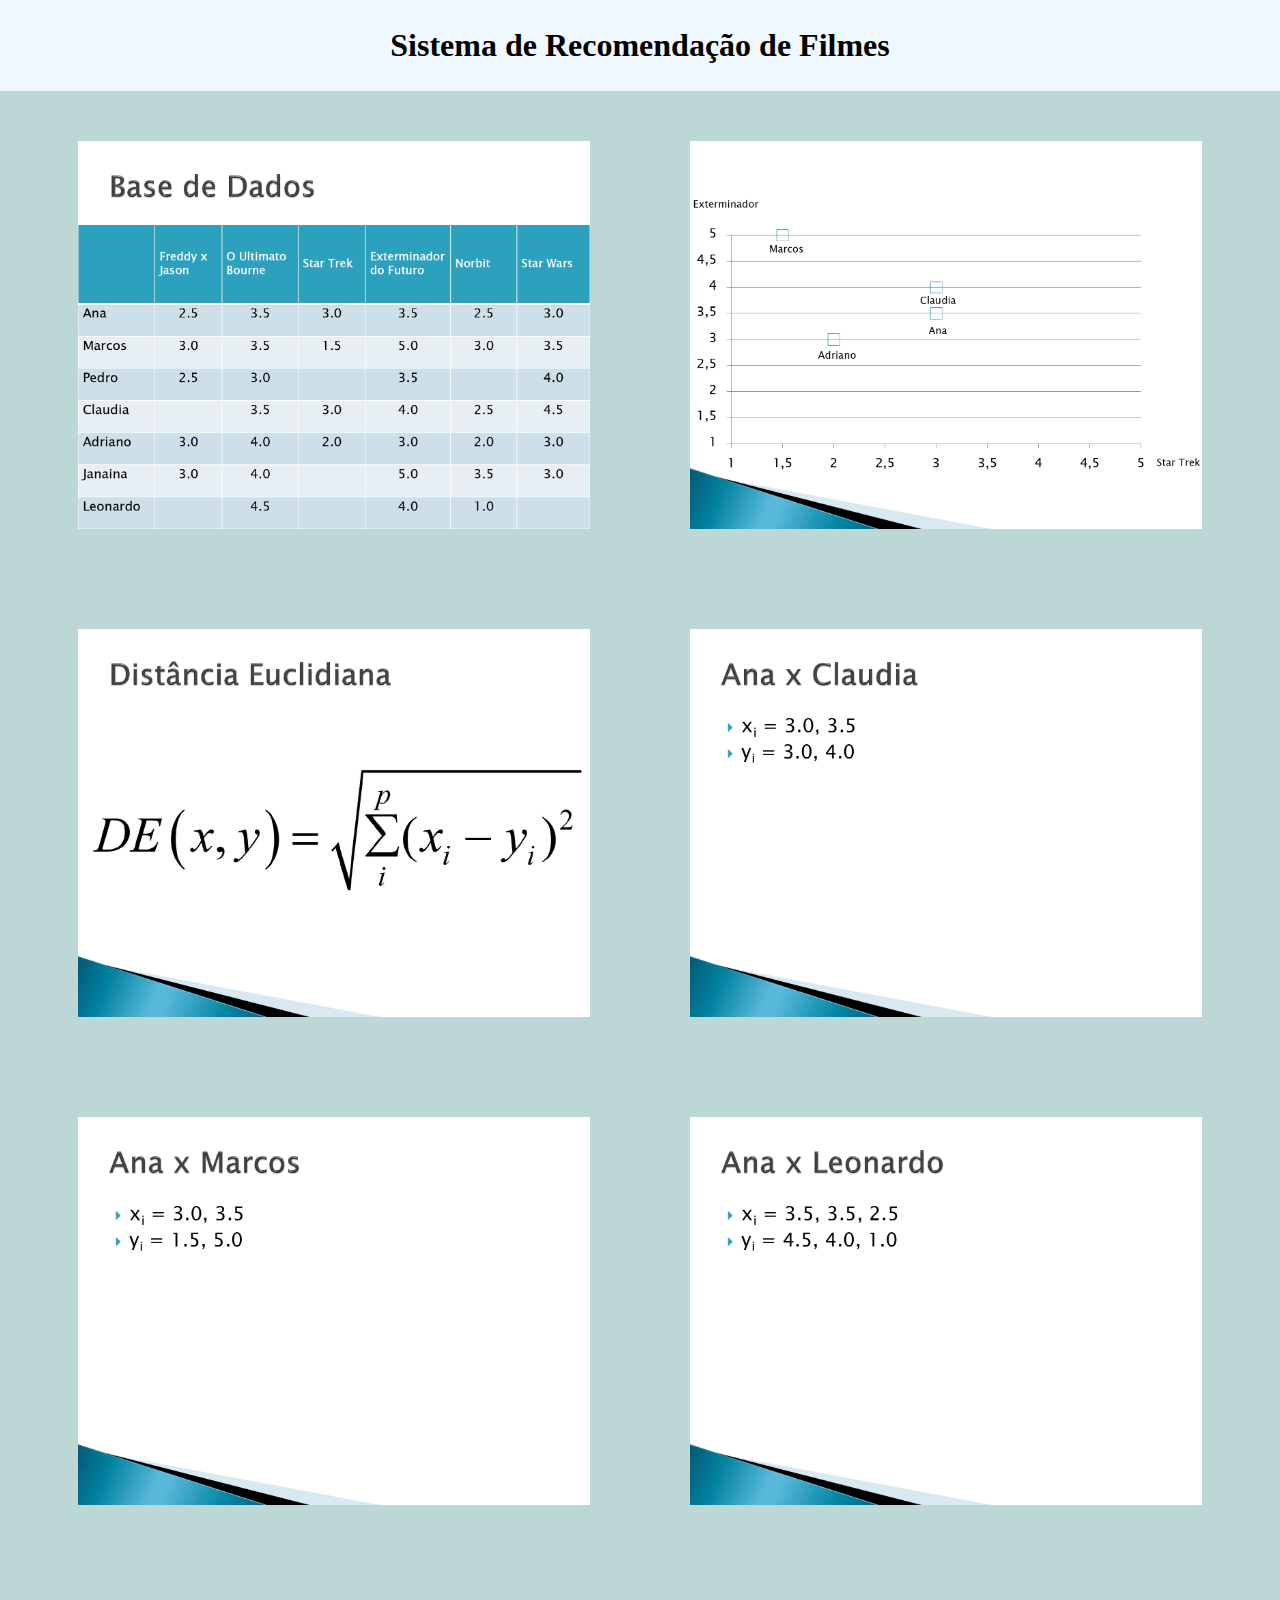
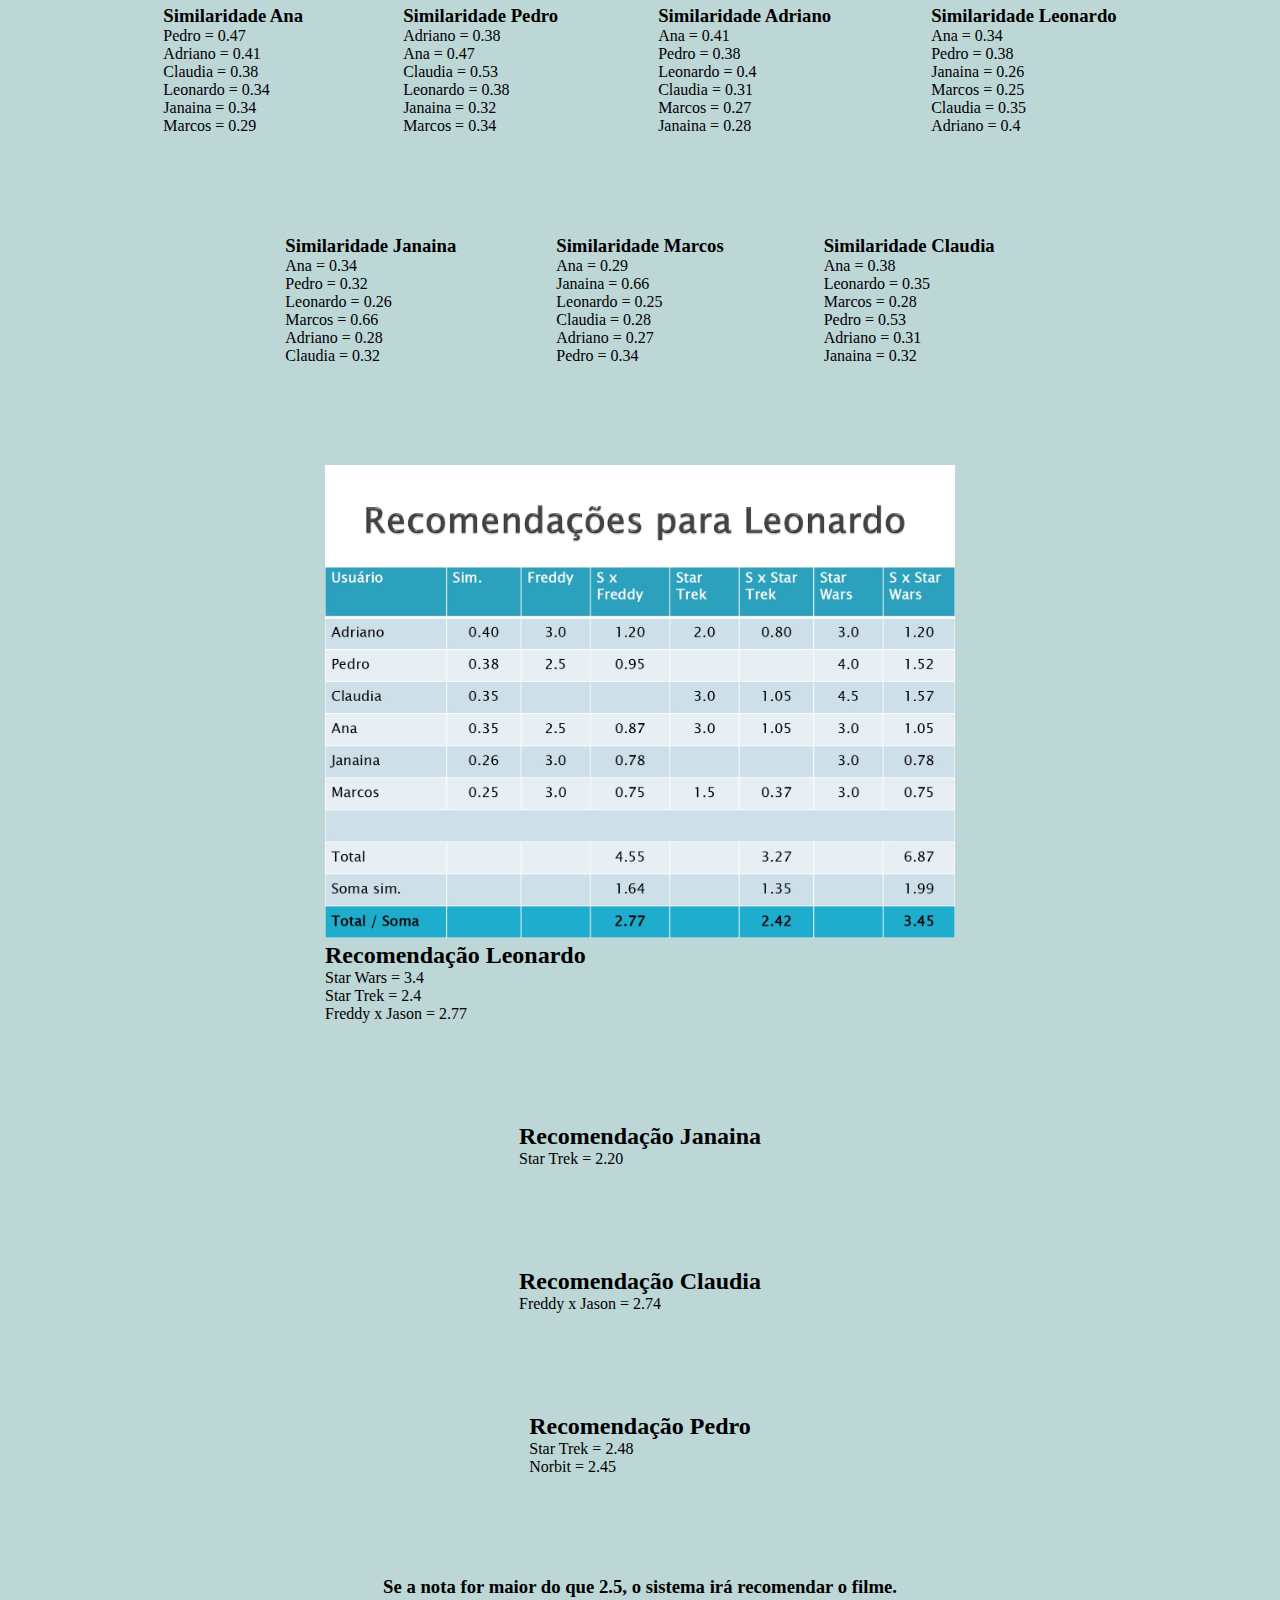
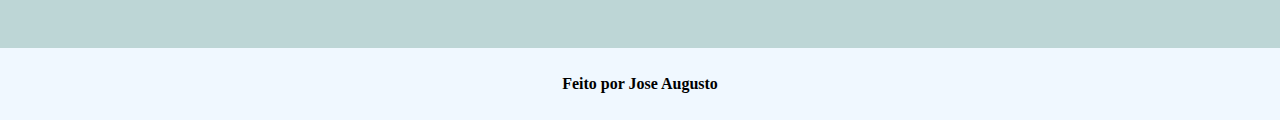
==== index.html @ a036a20c "confirmar" ====
<!DOCTYPE html>
<html lang="pt-br">
<head>
    <meta charset="UTF-8">
    <meta http-equiv="X-UA-Compatible" content="IE=edge">
    <meta name="viewport" content="width=device-width, initial-scale=1.0">
    <link rel="stylesheet" href="style.css">
    <title>Recomendação de Filmes</title>
</head>
<body>
    <header>
        <h1>Sistema de Recomendação de Filmes</h1>
    </header>
    <main>
        <div class="dados">
            <picture>
                <img src="imgs/Base de Dados.jpg" alt="Base de Dados">
            </picture>
        </div>
        <div class="grafico">
            <picture>
                <img src="imgs/Gráfico de Dispersão dos Usuários e Filmes.jpg" alt="Gráfico">
            </picture>
        </div>
        <div class="formula">
            <picture>
                <img src="imgs/Distancia Euclidiana.jpg" alt="Formula">
            </picture>
        </div>
        <div class="ana-x-claudia">
            <picture>
                <img src="imgs/Ana-x-Claudia.jpg" alt="Ana-x-Claudia">
            </picture>
        </div>
        <div class="ana-x-marcos">
            <picture>
                <img src="imgs/Ana-x-Marcos.jpg" alt="Ana-x-Marcos">
            </picture>
        </div>
        <div class="ana-x-leo">
            <picture>
                <img src="imgs/Ana-x-Leo.jpg" alt="Ana-x-Leo">
            </picture>
        </div>
        <div class="similaridade-ana">
            <h3>Similaridade Ana</h3>
            <p>Pedro = 0.47</p>
            <p>Adriano = 0.41</p>
            <p>Claudia = 0.38</p>
            <p>Leonardo = 0.34</p>
            <p>Janaina = 0.34</p>
            <p>Marcos = 0.29</p>
        </div>
        <div class="similaridade-Pedro">
            <h3>Similaridade Pedro</h3>
            <p>Adriano = 0.38</p>
            <p>Ana = 0.47</p>
            <p>Claudia = 0.53</p>
            <p>Leonardo = 0.38</p>
            <p>Janaina = 0.32</p>
            <p>Marcos = 0.34</p>
        </div>
        <div class="similaridade-Adriano">
            <h3>Similaridade Adriano</h3>
            <p>Ana = 0.41</p>
            <p>Pedro = 0.38</p>
            <p>Leonardo = 0.4</p>
            <p>Claudia = 0.31</p>
            <p>Marcos = 0.27</p>
            <p>Janaina = 0.28</p>
        </div>
        <div class="similaridade-Leonardo">
            <h3>Similaridade Leonardo</h3>
            <p>Ana = 0.34</p>
            <p>Pedro = 0.38</p>
            <p>Janaina = 0.26</p>
            <p>Marcos = 0.25</p>
            <p>Claudia = 0.35</p>
            <p>Adriano = 0.4</p>
        </div>
        <div class="similaridade-Janaina">
            <h3>Similaridade Janaina</h3>
            <p>Ana = 0.34</p>
            <p>Pedro = 0.32</p>
            <p>Leonardo = 0.26</p>
            <p>Marcos = 0.66</p>
            <p>Adriano = 0.28</p>
            <p>Claudia = 0.32</p>
        </div>
        <div class="similaridade-Marcos">
            <h3>Similaridade Marcos</h3>
            <p>Ana = 0.29</p>
            <p>Janaina = 0.66</p>
            <p>Leonardo = 0.25</p>
            <p>Claudia = 0.28</p>
            <p>Adriano = 0.27</p>
            <p>Pedro = 0.34</p>
        </div>
        <div class="similaridade-Claudia">
            <h3>Similaridade Claudia</h3>
            <p>Ana = 0.38</p>
            <p>Leonardo = 0.35</p>
            <p>Marcos = 0.28</p>
            <p>Pedro = 0.53</p>
            <p>Adriano = 0.31</p>
            <p>Janaina = 0.32</p>
        </div>
        <section class="recomendacao">
            <div class="recomendacao-leo">
                <picture>
                    <img src="imgs/Recomendacao Leo.jpg" alt="Recomendacao Leo" id="reco-leo">
                    <h2>Recomendação Leonardo</h2>
                    <p>Star Wars = 3.4</p>
                    <p>Star Trek = 2.4</p>
                    <p>Freddy x Jason = 2.77</p>
                </picture>
            </div>
            <div class="recomendacao-janaina">
                <h2>Recomendação Janaina</h2>
                <p>Star Trek = 2.20</p>
            </div>
            <div class="recomendacao-claudia">
                <h2>Recomendação Claudia</h2>
                <p>Freddy x Jason = 2.74</p>
            </div>
            <div class="recomendacao-pedro">
                <h2>Recomendação Pedro</h2>
                <p>Star Trek = 2.48</p>
                <p>Norbit = 2.45</p>
            </div>
        </section>
        <div class="resultado">
            <h3>Se a nota for maior do que 2.5, o sistema irá recomendar o filme.</h3>
        </div>
    </main>
    <footer>
        <h4>Feito por Jose Augusto</h4>
    </footer>
</body>
</html>
---- style.css ----
* {
    margin: 0;
    padding: 0;
    box-sizing: border-box;
}

body {
    width: 100%;
    height: 100%;
    background-color: rgb(189, 214, 214);
}

header {
    display: flex;
    justify-content: center;
    width: 100%;
    height: 100%;
    background-color: aliceblue;
    padding: 3vh;
}

main {
    display: flex;
    flex-wrap: wrap;
    justify-content: center;
    width: 100%;
    height: 100%;
}

div {
    margin: 50px;
}

.recomendacao {
    display: flex;  
    align-items: center;
    flex-direction: column;
    width: 100%;
    height: 100%;
}

#reco-leo {
    width: 70vh;
}

main img {
    width: 40vw;
    height: 100%;
}

footer {
    display: flex;
    justify-content: center;
    width: 100%;
    height: 100%;
    background-color: aliceblue;
    padding: 3vh;
}
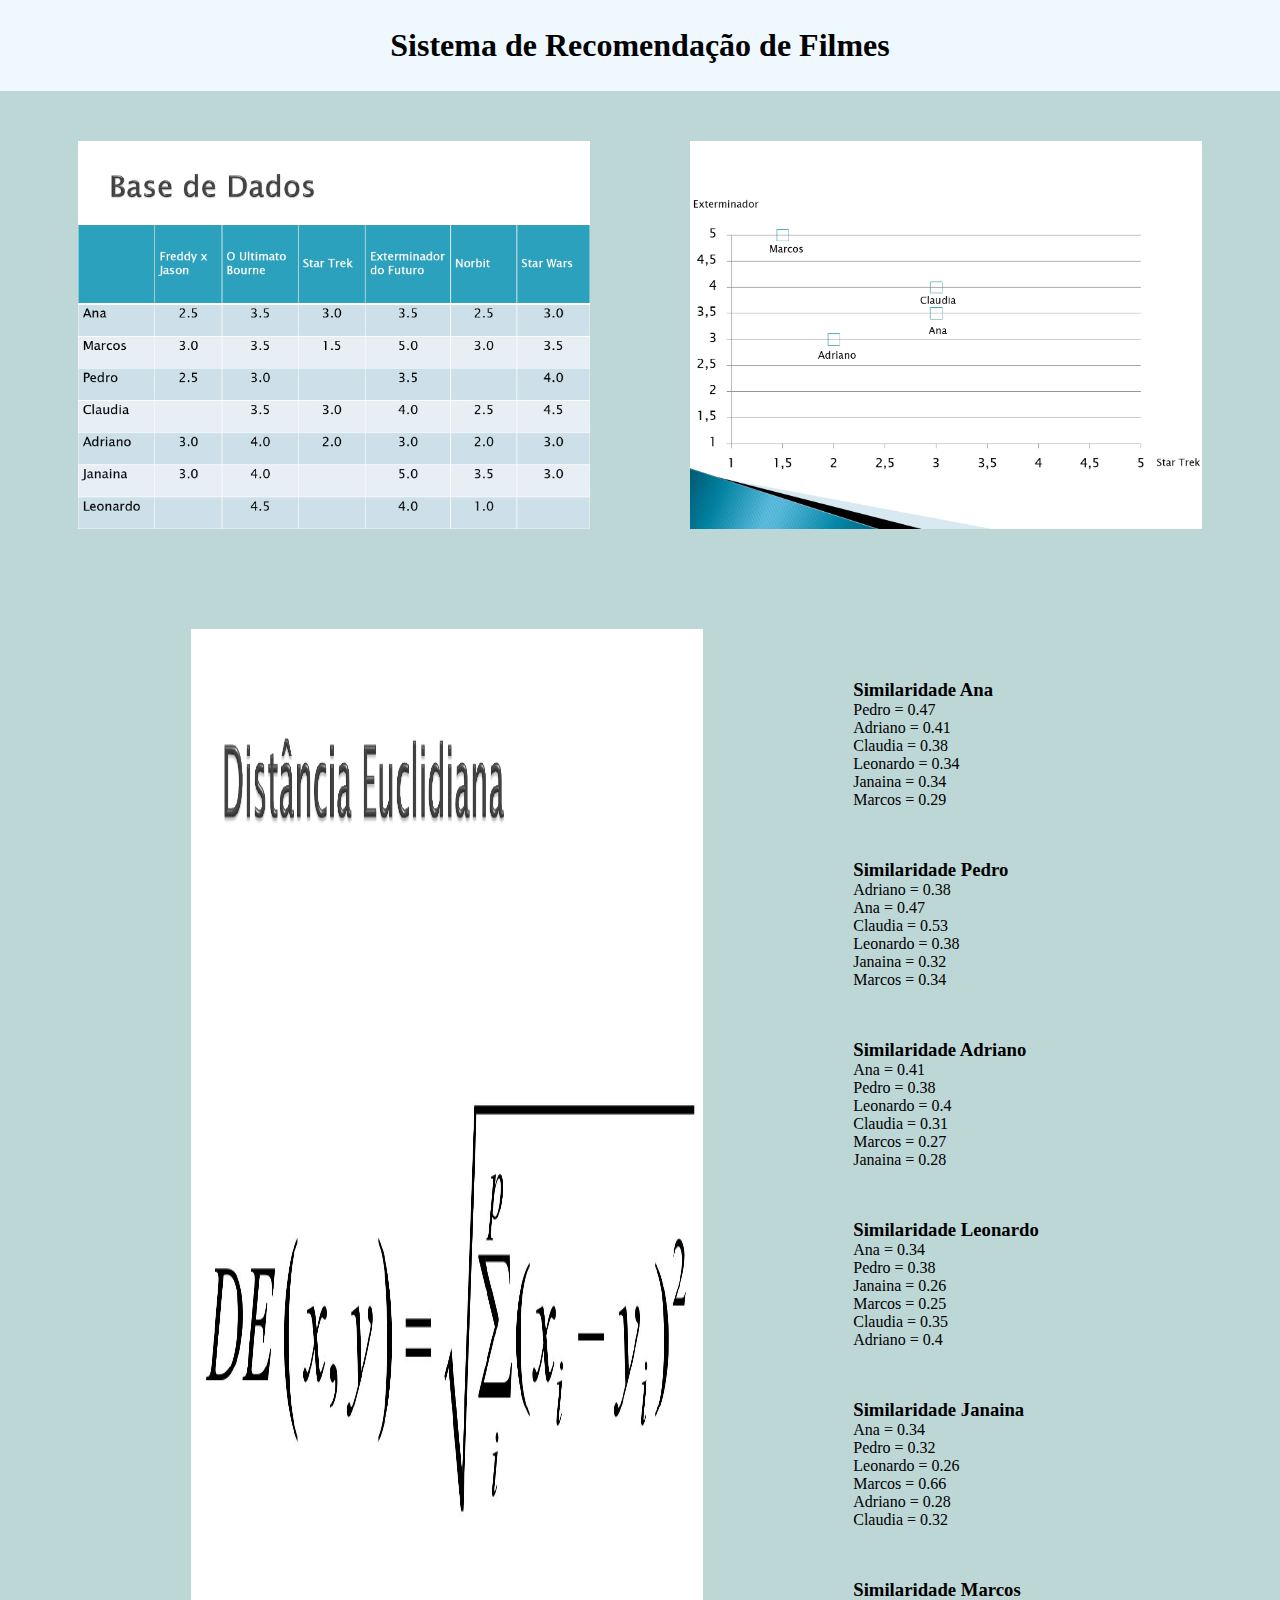
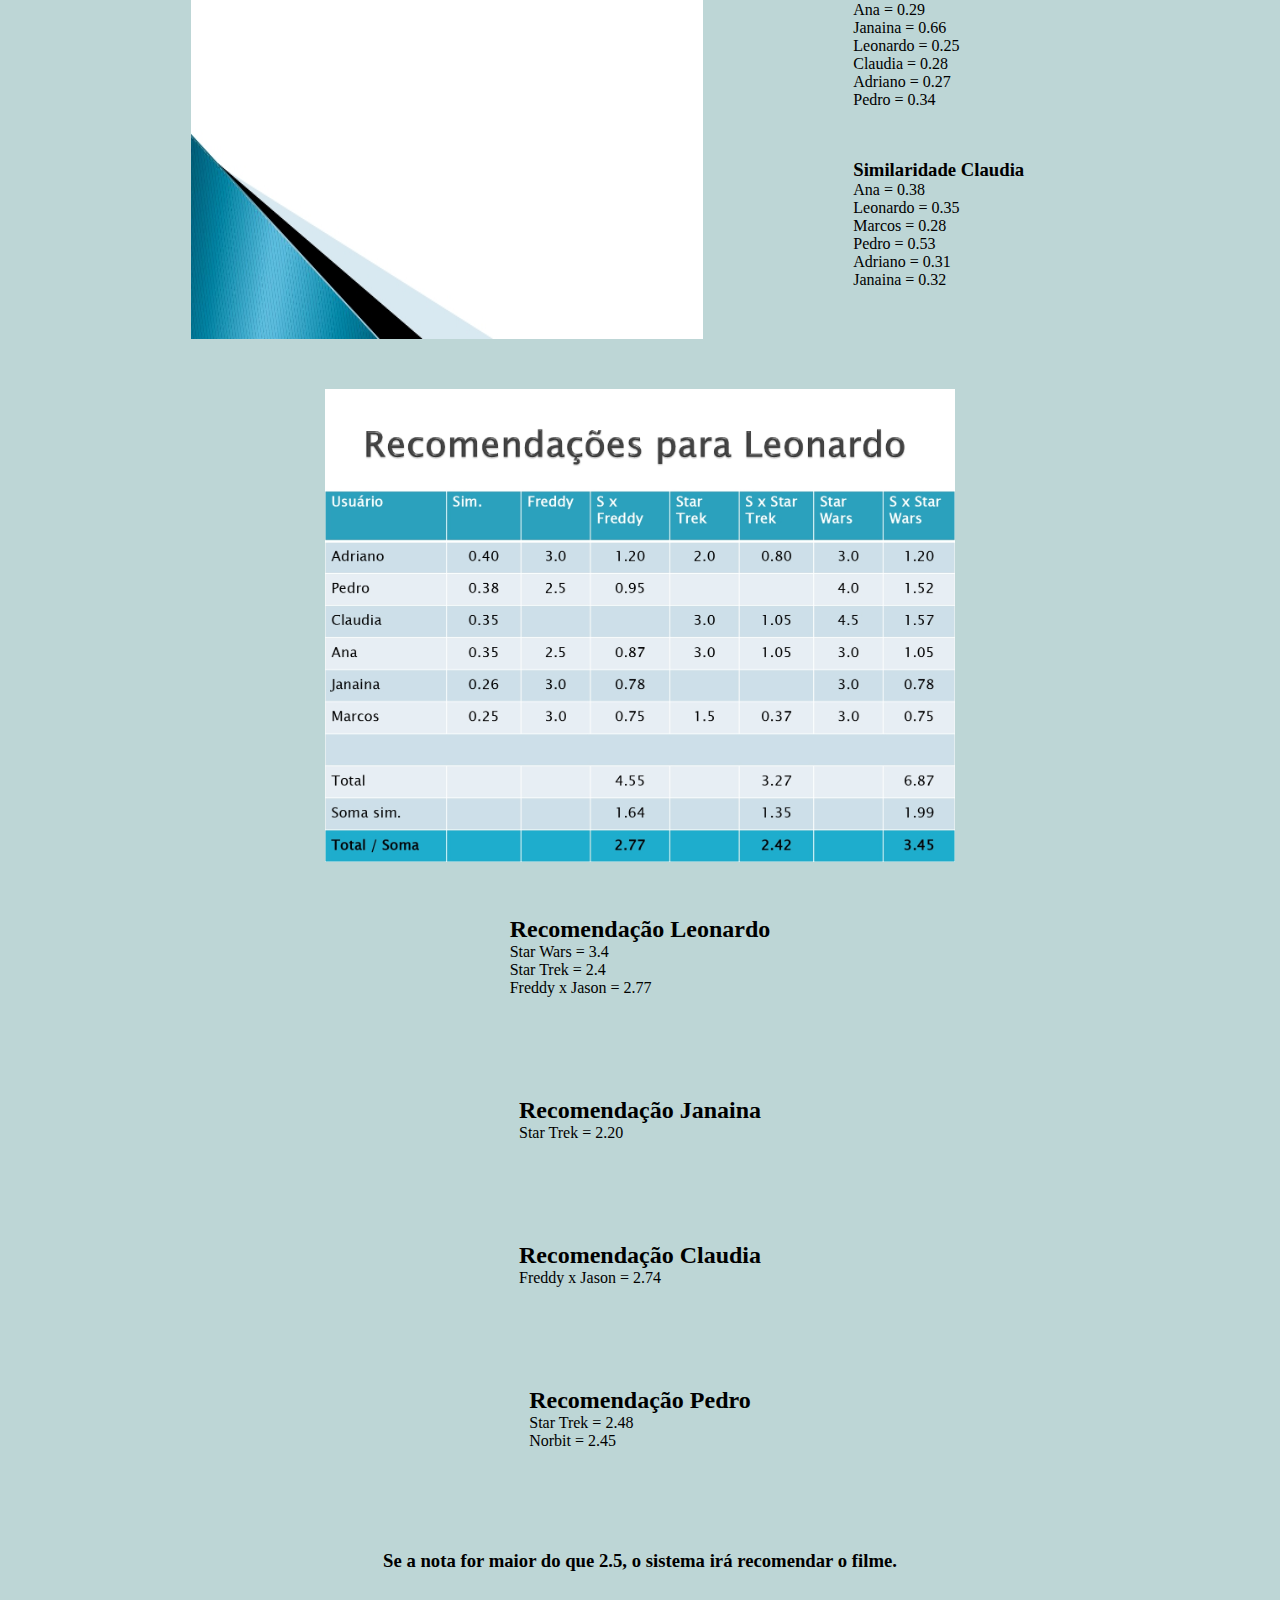
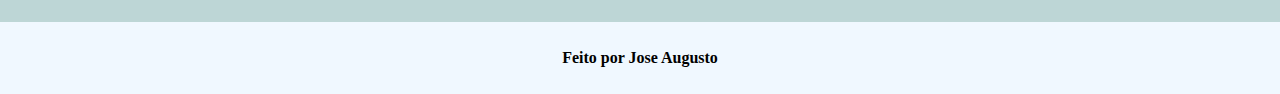
==== commit 20460d04: "confirmar" ====
--- a/index.html
+++ b/index.html
@@ -27,93 +27,80 @@
                 <img src="imgs/Distancia Euclidiana.jpg" alt="Formula">
             </picture>
         </div>
-        <div class="ana-x-claudia">
-            <picture>
-                <img src="imgs/Ana-x-Claudia.jpg" alt="Ana-x-Claudia">
-            </picture>
-        </div>
-        <div class="ana-x-marcos">
-            <picture>
-                <img src="imgs/Ana-x-Marcos.jpg" alt="Ana-x-Marcos">
-            </picture>
-        </div>
-        <div class="ana-x-leo">
-            <picture>
-                <img src="imgs/Ana-x-Leo.jpg" alt="Ana-x-Leo">
-            </picture>
-        </div>
-        <div class="similaridade-ana">
-            <h3>Similaridade Ana</h3>
-            <p>Pedro = 0.47</p>
-            <p>Adriano = 0.41</p>
-            <p>Claudia = 0.38</p>
-            <p>Leonardo = 0.34</p>
-            <p>Janaina = 0.34</p>
-            <p>Marcos = 0.29</p>
-        </div>
-        <div class="similaridade-Pedro">
-            <h3>Similaridade Pedro</h3>
-            <p>Adriano = 0.38</p>
-            <p>Ana = 0.47</p>
-            <p>Claudia = 0.53</p>
-            <p>Leonardo = 0.38</p>
-            <p>Janaina = 0.32</p>
-            <p>Marcos = 0.34</p>
-        </div>
-        <div class="similaridade-Adriano">
-            <h3>Similaridade Adriano</h3>
-            <p>Ana = 0.41</p>
-            <p>Pedro = 0.38</p>
-            <p>Leonardo = 0.4</p>
-            <p>Claudia = 0.31</p>
-            <p>Marcos = 0.27</p>
-            <p>Janaina = 0.28</p>
-        </div>
-        <div class="similaridade-Leonardo">
-            <h3>Similaridade Leonardo</h3>
-            <p>Ana = 0.34</p>
-            <p>Pedro = 0.38</p>
-            <p>Janaina = 0.26</p>
-            <p>Marcos = 0.25</p>
-            <p>Claudia = 0.35</p>
-            <p>Adriano = 0.4</p>
-        </div>
-        <div class="similaridade-Janaina">
-            <h3>Similaridade Janaina</h3>
-            <p>Ana = 0.34</p>
-            <p>Pedro = 0.32</p>
-            <p>Leonardo = 0.26</p>
-            <p>Marcos = 0.66</p>
-            <p>Adriano = 0.28</p>
-            <p>Claudia = 0.32</p>
-        </div>
-        <div class="similaridade-Marcos">
-            <h3>Similaridade Marcos</h3>
-            <p>Ana = 0.29</p>
-            <p>Janaina = 0.66</p>
-            <p>Leonardo = 0.25</p>
-            <p>Claudia = 0.28</p>
-            <p>Adriano = 0.27</p>
-            <p>Pedro = 0.34</p>
-        </div>
-        <div class="similaridade-Claudia">
-            <h3>Similaridade Claudia</h3>
-            <p>Ana = 0.38</p>
-            <p>Leonardo = 0.35</p>
-            <p>Marcos = 0.28</p>
-            <p>Pedro = 0.53</p>
-            <p>Adriano = 0.31</p>
-            <p>Janaina = 0.32</p>
+        <div class="simil">
+            <div class="similaridade-ana">
+                <h3>Similaridade Ana</h3>
+                <p>Pedro = 0.47</p>
+                <p>Adriano = 0.41</p>
+                <p>Claudia = 0.38</p>
+                <p>Leonardo = 0.34</p>
+                <p>Janaina = 0.34</p>
+                <p>Marcos = 0.29</p>
+            </div>
+            <div class="similaridade-Pedro">
+                <h3>Similaridade Pedro</h3>
+                <p>Adriano = 0.38</p>
+                <p>Ana = 0.47</p>
+                <p>Claudia = 0.53</p>
+                <p>Leonardo = 0.38</p>
+                <p>Janaina = 0.32</p>
+                <p>Marcos = 0.34</p>
+            </div>
+            <div class="similaridade-Adriano">
+                <h3>Similaridade Adriano</h3>
+                <p>Ana = 0.41</p>
+                <p>Pedro = 0.38</p>
+                <p>Leonardo = 0.4</p>
+                <p>Claudia = 0.31</p>
+                <p>Marcos = 0.27</p>
+                <p>Janaina = 0.28</p>
+            </div>
+            <div class="similaridade-Leonardo">
+                <h3>Similaridade Leonardo</h3>
+                <p>Ana = 0.34</p>
+                <p>Pedro = 0.38</p>
+                <p>Janaina = 0.26</p>
+                <p>Marcos = 0.25</p>
+                <p>Claudia = 0.35</p>
+                <p>Adriano = 0.4</p>
+            </div>
+            <div class="similaridade-Janaina">
+                <h3>Similaridade Janaina</h3>
+                <p>Ana = 0.34</p>
+                <p>Pedro = 0.32</p>
+                <p>Leonardo = 0.26</p>
+                <p>Marcos = 0.66</p>
+                <p>Adriano = 0.28</p>
+                <p>Claudia = 0.32</p>
+            </div>
+            <div class="similaridade-Marcos">
+                <h3>Similaridade Marcos</h3>
+                <p>Ana = 0.29</p>
+                <p>Janaina = 0.66</p>
+                <p>Leonardo = 0.25</p>
+                <p>Claudia = 0.28</p>
+                <p>Adriano = 0.27</p>
+                <p>Pedro = 0.34</p>
+            </div>
+            <div class="similaridade-Claudia">
+                <h3>Similaridade Claudia</h3>
+                <p>Ana = 0.38</p>
+                <p>Leonardo = 0.35</p>
+                <p>Marcos = 0.28</p>
+                <p>Pedro = 0.53</p>
+                <p>Adriano = 0.31</p>
+                <p>Janaina = 0.32</p>
+            </div>
         </div>
         <section class="recomendacao">
+            <picture>
+                <img src="imgs/Recomendacao Leo.jpg" alt="Recomendacao Leo" id="reco-leo">
+            </picture>
             <div class="recomendacao-leo">
-                <picture>
-                    <img src="imgs/Recomendacao Leo.jpg" alt="Recomendacao Leo" id="reco-leo">
-                    <h2>Recomendação Leonardo</h2>
-                    <p>Star Wars = 3.4</p>
-                    <p>Star Trek = 2.4</p>
-                    <p>Freddy x Jason = 2.77</p>
-                </picture>
+                <h2>Recomendação Leonardo</h2>
+                <p>Star Wars = 3.4</p>
+                <p>Star Trek = 2.4</p>
+                <p>Freddy x Jason = 2.77</p>
             </div>
             <div class="recomendacao-janaina">
                 <h2>Recomendação Janaina</h2>
@@ -128,10 +115,10 @@
                 <p>Star Trek = 2.48</p>
                 <p>Norbit = 2.45</p>
             </div>
+            <div class="resultado">
+                <h3>Se a nota for maior do que 2.5, o sistema irá recomendar o filme.</h3>
+            </div>
         </section>
-        <div class="resultado">
-            <h3>Se a nota for maior do que 2.5, o sistema irá recomendar o filme.</h3>
-        </div>
     </main>
     <footer>
         <h4>Feito por Jose Augusto</h4>
